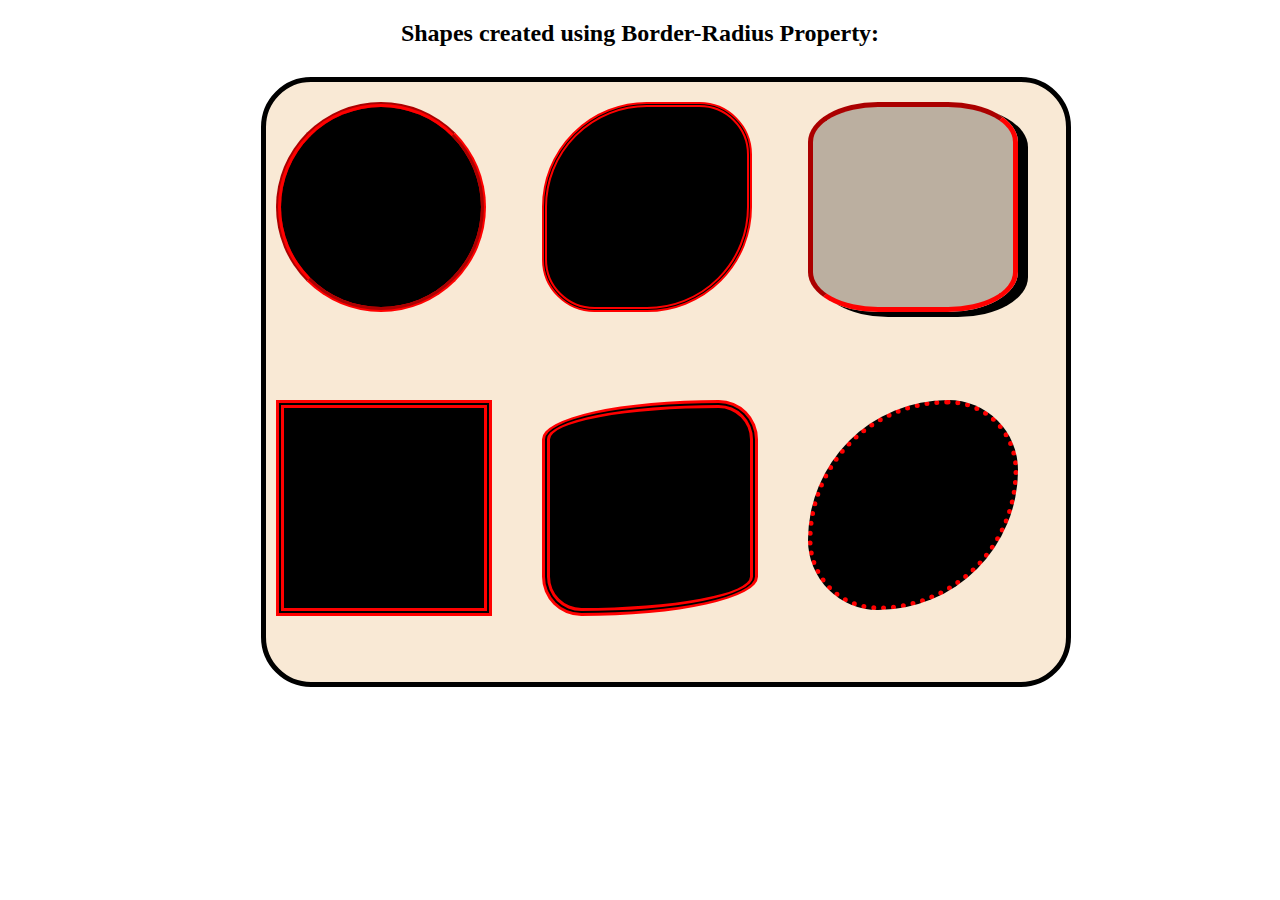
==== border radius/index.html @ ec8624bc "border radius" ====
<!DOCTYPE html>
<html>
<head>
<style>
.container
{

  width: 800px;
  height: 600px;
  display:grid;
  border:5px solid black;
  gap: 3px;
  background-color: rgb(249, 233, 213);
  grid-template-columns: auto auto auto;
  grid-template: subgrid;
  margin-left:20%;
  margin-top: 30px;
  border-radius: 50px 50px;
}

#item1 
{
  border: 5px groove red;
  border-radius: 50% 50%;
  background-color: black;
  width: 200px;
  height: 200px;
  margin-top: 20px;
  margin-left: 10px;
  color:white;
}

#item2 
{
  border: 5px double red;
  background-color: black;
  border-radius: 50% 25%;
  width: 200px;
  height: 200px;
  margin-top: 20px;
  color:white;
 }

#item3
 {
  border: 5px inset red;
  border-radius: 70px / 40px;
  background-color: rgba(0, 0, 0, 0.247);
  width: 200px;
  height: 200px;
  margin-top: 20px;
  box-shadow: 10px 5px;
  color:black;
  
}

#item4
 {
  border: 8px double red;
  background-color: black;
  width: 200px;
  height: 200px;
  margin-top: 20px;
  margin-left: 10px;
  color:white;
 }

#item5 
{
  border: 8px double red;
  border-radius: 90% 20% / 20%;
  background-color: black;
  width: 200px;
  height: 200px;
  margin-top: 20px;
  color:white;
}

#item6 {
  border: 5px dotted red;
  border-radius: 80% 40%;
  background-color: black;
  width: 200px;
  height: 200px;
  margin-top: 20px;
  color:white;
}

</style>
</head>
<body>

<h2 style="text-align: center;">Shapes created using Border-Radius Property:</h2>
<div class="container">
  <div id="item1">
  </div>
  <div id="item2">
   </div>
   <div id="item3">
  </div>
  <div id="item4">
   </div>
   <div id="item5">
  </div>
  <div id="item6">
   </div>
</div>
</body>
</html>
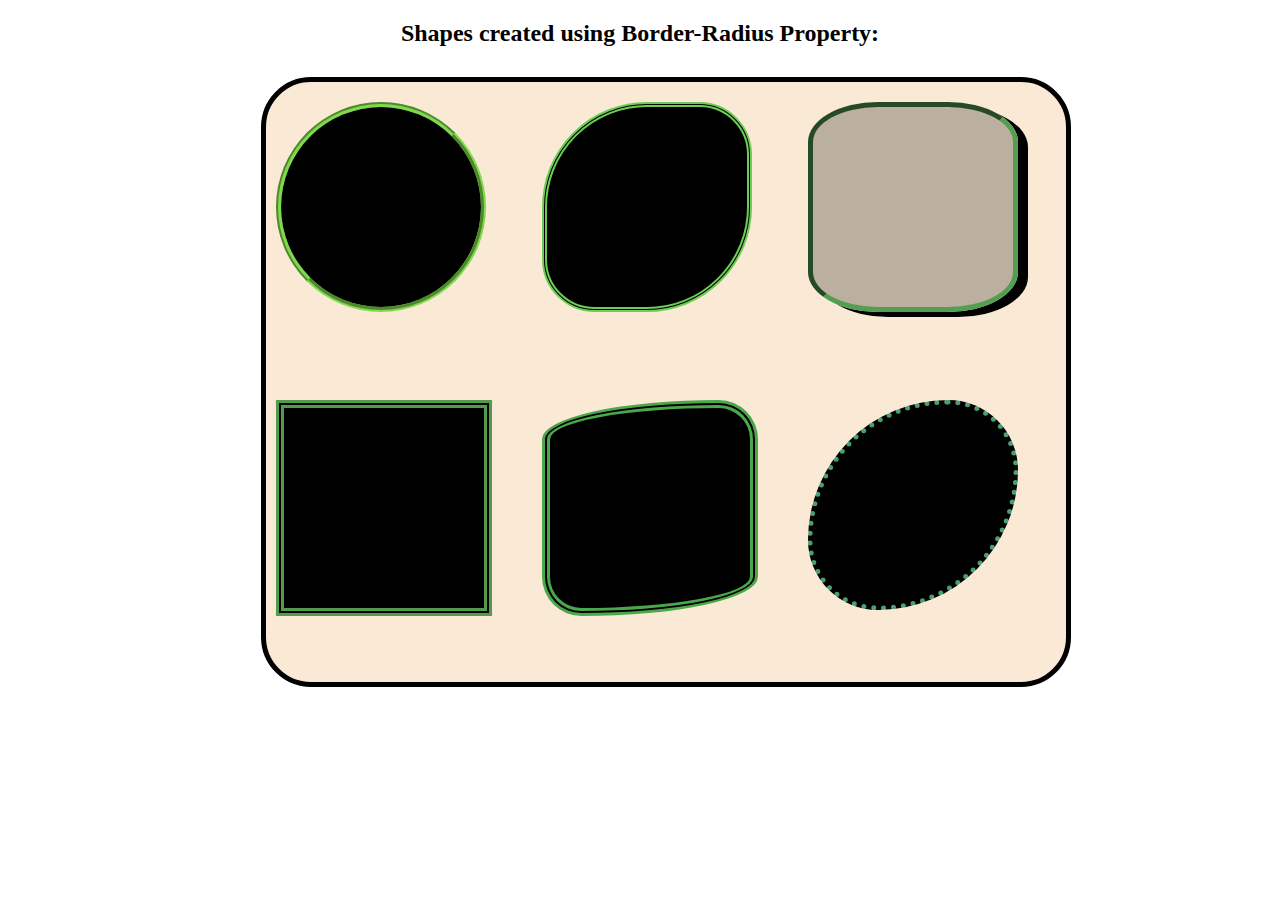
==== commit 85ddc54a: "border color chnged to green" ====
--- a/border radius/index.html
+++ b/border radius/index.html
@@ -20,7 +20,7 @@
 
 #item1 
 {
-  border: 5px groove red;
+  border: 5px groove rgb(128, 219, 76);
   border-radius: 50% 50%;
   background-color: black;
   width: 200px;
@@ -32,7 +32,7 @@
 
 #item2 
 {
-  border: 5px double red;
+  border: 5px double rgb(109, 204, 86);
   background-color: black;
   border-radius: 50% 25%;
   width: 200px;
@@ -43,7 +43,7 @@
 
 #item3
  {
-  border: 5px inset red;
+  border: 5px inset rgb(83, 158, 80);
   border-radius: 70px / 40px;
   background-color: rgba(0, 0, 0, 0.247);
   width: 200px;
@@ -56,7 +56,7 @@
 
 #item4
  {
-  border: 8px double red;
+  border: 8px double rgb(81, 156, 74);
   background-color: black;
   width: 200px;
   height: 200px;
@@ -67,7 +67,7 @@
 
 #item5 
 {
-  border: 8px double red;
+  border: 8px double rgb(74, 167, 74);
   border-radius: 90% 20% / 20%;
   background-color: black;
   width: 200px;
@@ -77,7 +77,7 @@
 }
 
 #item6 {
-  border: 5px dotted red;
+  border: 5px dotted rgb(72, 160, 112);
   border-radius: 80% 40%;
   background-color: black;
   width: 200px;
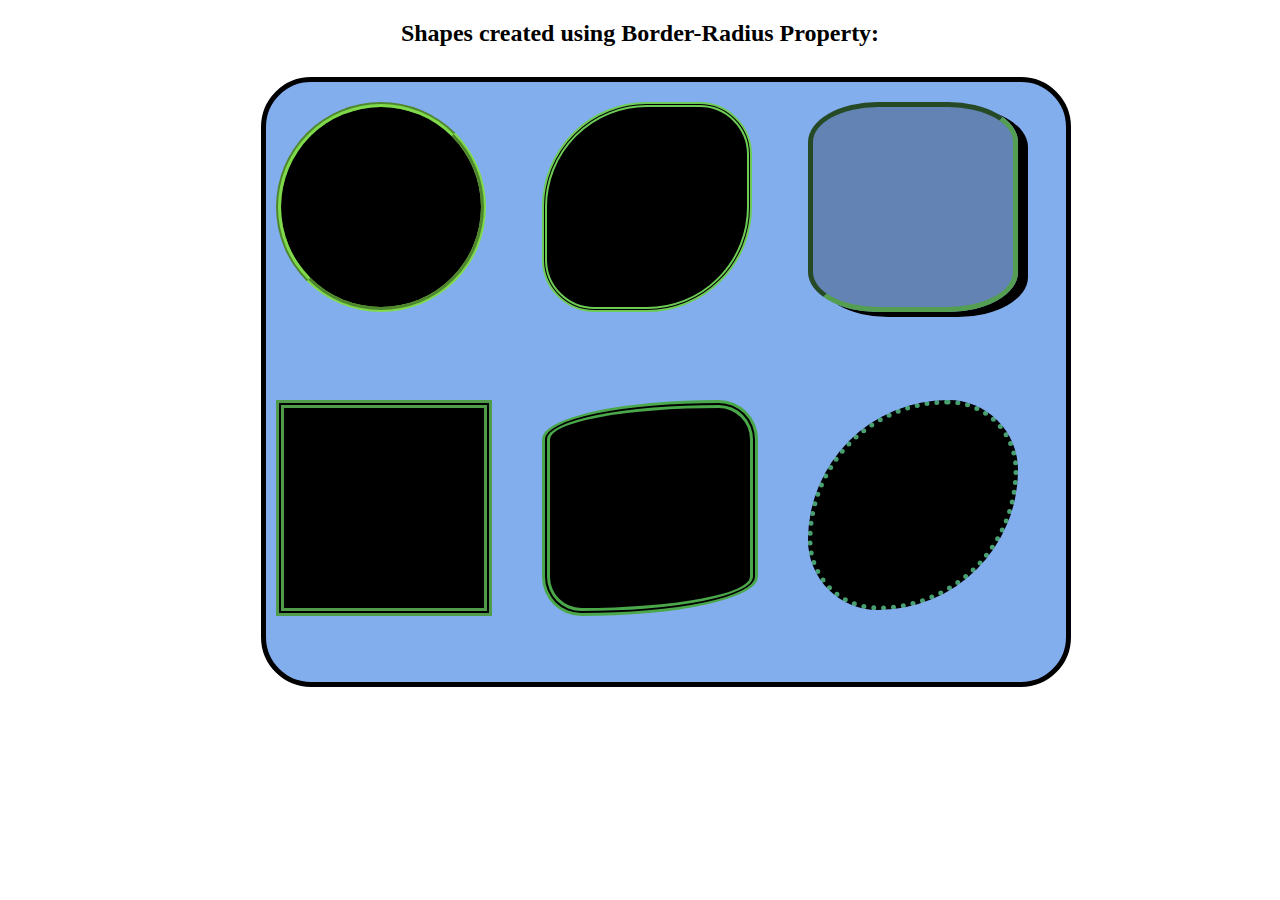
==== commit b14a6c44: "color" ====
--- a/border radius/index.html
+++ b/border radius/index.html
@@ -10,7 +10,7 @@
   display:grid;
   border:5px solid black;
   gap: 3px;
-  background-color: rgb(249, 233, 213);
+  background-color: rgb(131, 174, 238);
   grid-template-columns: auto auto auto;
   grid-template: subgrid;
   margin-left:20%;
